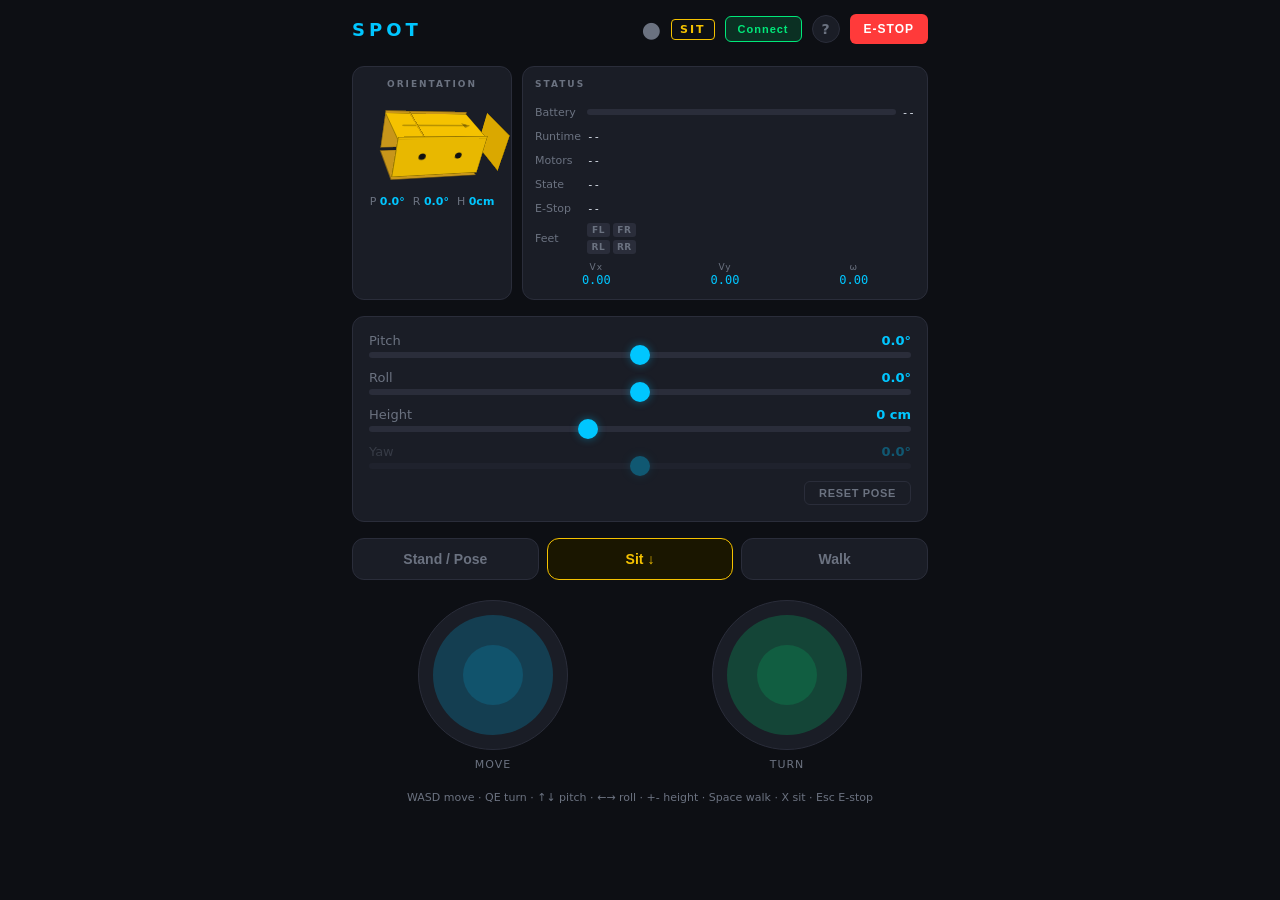
==== web/index.html @ ba6e52c5 "Fix posed walk: forward trajectory + crawl gait + roll fix + neutral pose button - _build_body_contr" ====
<!DOCTYPE html>
<html lang="en">
<head>
  <meta charset="UTF-8" />
  <meta name="viewport" content="width=device-width, initial-scale=1.0, user-scalable=no" />
  <title>Spot Controller</title>
  <link rel="stylesheet" href="styles.css" />
</head>
<body>
  <div id="app">

    <!-- Header bar -->
    <header>
      <div class="brand">SPOT</div>
      <div id="conn-indicator" class="indicator disconnected">●</div>
      <div id="mode-badge" class="badge stand">STAND</div>
      <button id="conn-btn" class="conn-btn disconnected">Connect</button>
      <a href="/setup" class="help-link" title="Setup guide">?</a>
      <button id="estop-btn" class="estop-btn">E-STOP</button>
    </header>

    <!-- 3D orientation + status panel side by side -->
    <div class="telemetry-row">

      <!-- 3D body orientation -->
      <div class="orient-card">
        <div class="card-title">ORIENTATION</div>
        <div class="orient-scene">
          <div class="orient-stage" id="orient-stage">
            <div class="robot-box">
              <div class="rb-face rb-top">
                <div class="rb-spine"></div>
                <div class="rb-nose"></div>
              </div>
              <div class="rb-face rb-bottom"></div>
              <div class="rb-face rb-front">
                <div class="rb-eye-l"></div>
                <div class="rb-eye-r"></div>
              </div>
              <div class="rb-face rb-back"></div>
              <div class="rb-face rb-left"></div>
              <div class="rb-face rb-right"></div>
            </div>
          </div>
        </div>
        <div class="orient-readings">
          <span>P <span id="o-pitch">0.0°</span></span>
          <span>R <span id="o-roll">0.0°</span></span>
          <span>H <span id="o-height">0cm</span></span>
        </div>
      </div>

      <!-- Robot status panel -->
      <div class="status-card">
        <div class="card-title">STATUS</div>

        <div class="stat-row">
          <span class="stat-label">Battery</span>
          <div class="batt-wrap">
            <div class="batt-bar"><div class="batt-fill" id="batt-fill"></div></div>
            <span class="stat-val" id="batt-pct">--</span>
          </div>
        </div>

        <div class="stat-row">
          <span class="stat-label">Runtime</span>
          <span class="stat-val" id="batt-runtime">--</span>
        </div>

        <div class="stat-row">
          <span class="stat-label">Motors</span>
          <span class="stat-val" id="motor-state">--</span>
        </div>

        <div class="stat-row">
          <span class="stat-label">State</span>
          <span class="stat-val" id="behavior-state">--</span>
        </div>

        <div class="stat-row">
          <span class="stat-label">E-Stop</span>
          <span class="stat-val" id="estop-state">--</span>
        </div>

        <!-- Foot contact (FL FR / RL RR) -->
        <div class="stat-row">
          <span class="stat-label">Feet</span>
          <div class="feet-grid">
            <div class="foot" id="foot-fl" title="Front Left">FL</div>
            <div class="foot" id="foot-fr" title="Front Right">FR</div>
            <div class="foot" id="foot-rl" title="Rear Left">RL</div>
            <div class="foot" id="foot-rr" title="Rear Right">RR</div>
          </div>
        </div>

        <!-- Velocity readout -->
        <div class="stat-row vel-row">
          <span class="vel-val"><span class="vel-label">Vx</span><span id="v-vx">0.00</span></span>
          <span class="vel-val"><span class="vel-label">Vy</span><span id="v-vy">0.00</span></span>
          <span class="vel-val"><span class="vel-label">ω</span><span id="v-vrot">0.00</span></span>
        </div>

        <!-- Fault display -->
        <div id="fault-box" class="fault-box hidden"></div>
      </div>
    </div>

    <!-- Body pose sliders — persist across walk/stand -->
    <section class="pose-panel">
      <label>
        <span>Pitch <span id="pitch-val">0.0°</span></span>
        <input type="range" id="pitch" min="-28" max="28" value="0" step="0.5" />
      </label>
      <label>
        <span>Roll <span id="roll-val">0.0°</span></span>
        <input type="range" id="roll" min="-17" max="17" value="0" step="0.5" />
      </label>
      <label>
        <span>Height <span id="height-val">0 cm</span></span>
        <input type="range" id="height" min="-10" max="15" value="0" step="0.5" />
      </label>
      <label id="yaw-label">
        <span>Yaw <span id="yaw-val">0.0°</span></span>
        <input type="range" id="yaw" min="-30" max="30" value="0" step="0.5" />
      </label>
      <div class="pose-neutral-row">
        <button id="neutral-btn" class="neutral-btn">Reset Pose</button>
      </div>
    </section>

    <!-- Mode toggle -->
    <div class="mode-row">
      <button id="stand-btn" class="mode-btn active">Stand / Pose</button>
      <button id="sit-btn" class="mode-btn sit-btn">Sit ↓</button>
      <button id="walk-btn" class="mode-btn">Walk</button>
    </div>

    <!-- Joystick area -->
    <div class="joystick-row">
      <div class="joystick-wrap">
        <div id="joy-left" class="joystick-zone"></div>
        <div class="joy-label">Move</div>
      </div>
      <div class="joystick-wrap">
        <div id="joy-right" class="joystick-zone"></div>
        <div class="joy-label">Turn</div>
      </div>
    </div>

    <!-- Keyboard cheatsheet (desktop) -->
    <div class="keys-hint">
      WASD move · QE turn · ↑↓ pitch · ←→ roll · +- height · Space walk · X sit · Esc E-stop
    </div>

  </div>

  <!-- nipple.js bundled locally — no internet required -->
  <script src="nipple.min.js"></script>
  <script src="controller.js"></script>
</body>
</html>
---- web/styles.css ----
/* ----------------------------------------------------------------
   Spot Controller — dark UI, touch-friendly, 360px min width
   ---------------------------------------------------------------- */

*, *::before, *::after { box-sizing: border-box; margin: 0; padding: 0; }

:root {
  --bg:       #0d0f14;
  --surface:  #1a1d26;
  --border:   #2a2d3a;
  --accent:   #00c6ff;
  --walk:     #00e87a;
  --stand:    #c8d0e0;
  --danger:   #ff3a3a;
  --text:     #e0e6f0;
  --muted:    #6b7280;
  --radius:   12px;
}

html, body { height: 100%; background: var(--bg); color: var(--text); font-family: system-ui, sans-serif; }

#app {
  display: flex;
  flex-direction: column;
  min-height: 100vh;
  max-width: 600px;
  margin: 0 auto;
  padding: 0 12px 24px;
  gap: 16px;
}

/* ---- Header ---- */
header {
  display: flex;
  align-items: center;
  gap: 10px;
  padding: 14px 0 6px;
}
.brand {
  font-size: 18px;
  font-weight: 700;
  letter-spacing: 4px;
  color: var(--accent);
  margin-right: auto;
}
.indicator { font-size: 22px; transition: color 0.3s; }
.indicator.connected    { color: var(--walk); }
.indicator.disconnected { color: var(--muted); }

.badge {
  font-size: 11px;
  font-weight: 700;
  letter-spacing: 2px;
  padding: 3px 8px;
  border-radius: 4px;
  border: 1px solid;
}
.badge.walk  { color: var(--walk);  border-color: var(--walk); }
.badge.stand { color: var(--stand); border-color: var(--border); }

/* Connect / Disconnect button */
.conn-btn {
  font-size: 11px;
  font-weight: 700;
  letter-spacing: 1px;
  padding: 6px 12px;
  border-radius: 6px;
  border: 1px solid;
  cursor: pointer;
  transition: opacity 0.15s, background 0.2s;
}
.conn-btn.disconnected {
  background: rgba(0, 232, 122, 0.15);
  border-color: var(--walk);
  color: var(--walk);
}
.conn-btn.connected {
  background: rgba(251, 191, 36, 0.12);
  border-color: #fbbf24;
  color: #fbbf24;
}
.conn-btn:active { opacity: 0.7; }
.conn-btn:disabled { opacity: 0.35; cursor: default; }

/* Badge SIT state */
.badge.sit { color: #f5c200; border-color: #f5c200; }

.help-link {
  display: flex; align-items: center; justify-content: center;
  width: 28px; height: 28px; border-radius: 50%;
  border: 1px solid var(--border); background: var(--surface);
  color: var(--muted); font-size: 14px; font-weight: 700;
  text-decoration: none; transition: border-color 0.15s, color 0.15s;
}
.help-link:hover { border-color: var(--accent); color: var(--accent); }

.estop-btn {
  background: var(--danger);
  color: #fff;
  font-size: 12px;
  font-weight: 800;
  letter-spacing: 1px;
  border: none;
  border-radius: 6px;
  padding: 8px 14px;
  cursor: pointer;
  transition: opacity 0.15s;
}
.estop-btn:active { opacity: 0.7; }

/* ---- Telemetry row: 3D orient + status ---- */
.telemetry-row {
  display: flex;
  gap: 10px;
  align-items: stretch;
}

.card-title {
  font-size: 9px;
  font-weight: 700;
  letter-spacing: 2px;
  color: var(--muted);
  margin-bottom: 8px;
}

/* ---- 3D orientation card ---- */
.orient-card {
  background: var(--surface);
  border: 1px solid var(--border);
  border-radius: var(--radius);
  padding: 12px;
  display: flex;
  flex-direction: column;
  align-items: center;
  flex-shrink: 0;
  width: 160px;
}

.orient-scene {
  width: 134px;
  height: 90px;
  perspective: 340px;
  perspective-origin: 50% 35%;
  display: flex;
  align-items: center;
  justify-content: center;
  overflow: visible;
}

.orient-stage {
  transform-style: preserve-3d;
  /* default viewing angle so we see top + front */
  transform: rotateX(-28deg) rotateY(22deg);
  transition: transform 0.08s linear;
}

.robot-box {
  width: 90px;
  height: 44px;
  position: relative;
  transform-style: preserve-3d;
}

.rb-face {
  position: absolute;
  background: #f5c200;
  border: 1px solid rgba(0,0,0,0.35);
}

/* 90 × 44 × 50 box  (length × height × width) */
.rb-top    { width:90px; height:50px; top:0;    left:0;   transform: rotateX(90deg)  translateZ(22px); background: #f5c200; }
.rb-bottom { width:90px; height:50px; top:0;    left:0;   transform: rotateX(-90deg) translateZ(22px); background: #c8961a; }
.rb-front  { width:90px; height:44px; top:0;    left:0;   transform: translateZ(25px); background: #e8b800; position: relative; }
.rb-back   { width:90px; height:44px; top:0;    left:0;   transform: rotateY(180deg) translateZ(25px); background: #c8961a; }
.rb-left   { width:50px; height:44px; top:0;    left:0;   transform: rotateY(-90deg) translateZ(0);   background: #daa800; }
.rb-right  { width:50px; height:44px; top:0;    left:90px; transform: rotateY(90deg) translateZ(0);   background: #daa800; }

/* Spine stripe on top */
.rb-spine {
  position: absolute;
  top: 50%; left: 10px; right: 10px; height: 3px;
  background: #000; opacity: 0.25;
  transform: translateY(-50%);
  border-radius: 2px;
}

/* Nose triangle on top (front end) */
.rb-nose {
  position: absolute;
  top: 50%; right: 6px;
  width: 0; height: 0;
  border-top: 5px solid transparent;
  border-bottom: 5px solid transparent;
  border-left: 8px solid rgba(0,0,0,0.3);
  transform: translateY(-50%);
}

/* Eyes on front face */
.rb-eye-l, .rb-eye-r {
  position: absolute;
  width: 7px; height: 7px;
  background: #111;
  border-radius: 50%;
  top: 50%;
  transform: translateY(-50%);
}
.rb-eye-l { left: 22px; }
.rb-eye-r { right: 22px; }

/* Pitch/roll/height readout below the box */
.orient-readings {
  display: flex;
  gap: 8px;
  margin-top: 8px;
  font-size: 11px;
  color: var(--muted);
}
.orient-readings span span { color: var(--accent); font-weight: 600; }

/* ---- Status card ---- */
.status-card {
  background: var(--surface);
  border: 1px solid var(--border);
  border-radius: var(--radius);
  padding: 12px;
  flex: 1;
  display: flex;
  flex-direction: column;
  gap: 6px;
  overflow: hidden;
}

.stat-row {
  display: flex;
  align-items: center;
  gap: 6px;
  font-size: 12px;
  min-height: 18px;
}
.stat-label {
  color: var(--muted);
  width: 46px;
  flex-shrink: 0;
  font-size: 11px;
}
.stat-val {
  color: var(--text);
  font-family: "SF Mono", Menlo, monospace;
  font-size: 11px;
}
.stat-val.ok     { color: var(--walk); }
.stat-val.warn   { color: #fbbf24; }
.stat-val.danger { color: var(--danger); }

/* Battery bar */
.batt-wrap {
  display: flex; align-items: center; gap: 6px; flex: 1;
}
.batt-bar {
  flex: 1; height: 6px; background: var(--border);
  border-radius: 3px; overflow: hidden;
}
.batt-fill {
  height: 100%; width: 0%;
  background: var(--walk);
  border-radius: 3px;
  transition: width 0.4s, background 0.4s;
}
.batt-fill.warn   { background: #fbbf24; }
.batt-fill.danger { background: var(--danger); }

/* Foot contact grid */
.feet-grid {
  display: grid;
  grid-template-columns: 1fr 1fr;
  gap: 3px;
}
.foot {
  font-size: 9px;
  font-weight: 700;
  letter-spacing: 0.5px;
  padding: 2px 4px;
  border-radius: 3px;
  background: var(--border);
  color: var(--muted);
  text-align: center;
  transition: background 0.2s, color 0.2s;
}
.foot.contact {
  background: rgba(0, 232, 122, 0.2);
  color: var(--walk);
}

/* Velocity row */
.vel-row {
  margin-top: 2px;
  justify-content: space-between;
}
.vel-val {
  display: flex; flex-direction: column; align-items: center; gap: 1px;
  flex: 1;
}
.vel-label {
  font-size: 9px; color: var(--muted); letter-spacing: 1px;
}
.vel-val span:last-child {
  font-family: "SF Mono", Menlo, monospace;
  font-size: 12px;
  color: var(--accent);
}

/* Fault box */
.fault-box {
  background: rgba(255,58,58,0.12);
  border: 1px solid var(--danger);
  border-radius: 6px;
  padding: 6px 8px;
  font-size: 11px;
  color: #ff8080;
  line-height: 1.5;
  margin-top: 2px;
}
.fault-box.hidden { display: none; }

/* ---- Sit button ---- */
.sit-btn {
  color: #f5c200 !important;
}
.sit-btn:hover {
  background: #1a1600 !important;
  border-color: #f5c200 !important;
  color: #f5c200 !important;
}
.sit-btn.active {
  background: #1a1600 !important;
  border-color: #f5c200 !important;
  color: #f5c200 !important;
}

/* ---- Pose sliders ---- */
.pose-panel {
  background: var(--surface);
  border: 1px solid var(--border);
  border-radius: var(--radius);
  padding: 16px;
  display: flex;
  flex-direction: column;
  gap: 12px;
}

.pose-panel label {
  display: flex;
  flex-direction: column;
  gap: 4px;
  font-size: 13px;
  color: var(--muted);
}

.pose-panel label span { display: flex; justify-content: space-between; }
.pose-panel label span span { color: var(--accent); font-weight: 600; }

input[type=range] {
  -webkit-appearance: none;
  width: 100%;
  height: 6px;
  border-radius: 3px;
  background: var(--border);
  outline: none;
  cursor: pointer;
}
input[type=range]::-webkit-slider-thumb {
  -webkit-appearance: none;
  width: 20px;
  height: 20px;
  border-radius: 50%;
  background: var(--accent);
  cursor: grab;
  box-shadow: 0 0 8px rgba(0, 198, 255, 0.4);
}
input[type=range]:active::-webkit-slider-thumb { cursor: grabbing; }

#yaw-label { opacity: 0.35; pointer-events: none; transition: opacity 0.2s; }
#yaw-label.active { opacity: 1; pointer-events: auto; }

/* ---- Mode toggle ---- */
.mode-row {
  display: flex;
  gap: 8px;
}
.mode-btn {
  flex: 1;
  padding: 12px;
  border-radius: var(--radius);
  border: 1px solid var(--border);
  background: var(--surface);
  color: var(--muted);
  font-size: 14px;
  font-weight: 600;
  cursor: pointer;
  transition: background 0.15s, color 0.15s, border-color 0.15s;
}
.mode-btn.active {
  background: #0e2231;
  border-color: var(--accent);
  color: var(--accent);
}
#walk-btn.active {
  background: #0d2219;
  border-color: var(--walk);
  color: var(--walk);
}

/* ---- Joysticks ---- */
.joystick-row {
  display: flex;
  justify-content: space-around;
  gap: 12px;
  margin-top: 4px;
}
.joystick-wrap {
  display: flex;
  flex-direction: column;
  align-items: center;
  gap: 8px;
}
.joystick-zone {
  width: 150px;
  height: 150px;
  border-radius: 50%;
  background: var(--surface);
  border: 1px solid var(--border);
  position: relative;
  touch-action: none;
}
.joy-label {
  font-size: 11px;
  color: var(--muted);
  letter-spacing: 1px;
  text-transform: uppercase;
}

/* ---- Keyboard hint ---- */
.keys-hint {
  text-align: center;
  font-size: 11px;
  color: var(--muted);
  padding-top: 4px;
}

@media (max-width: 400px) {
  .joystick-zone { width: 130px; height: 130px; }
  .keys-hint { display: none; }
}

/* ---- Neutral pose button ---- */
.pose-neutral-row {
  display: flex;
  justify-content: flex-end;
}
.neutral-btn {
  background: transparent;
  border: 1px solid var(--border);
  color: var(--muted);
  border-radius: 6px;
  padding: 5px 14px;
  font-size: 11px;
  font-weight: 600;
  letter-spacing: 0.06em;
  text-transform: uppercase;
  cursor: pointer;
  transition: border-color 0.15s, color 0.15s;
}
.neutral-btn:hover { border-color: var(--accent); color: var(--accent); }
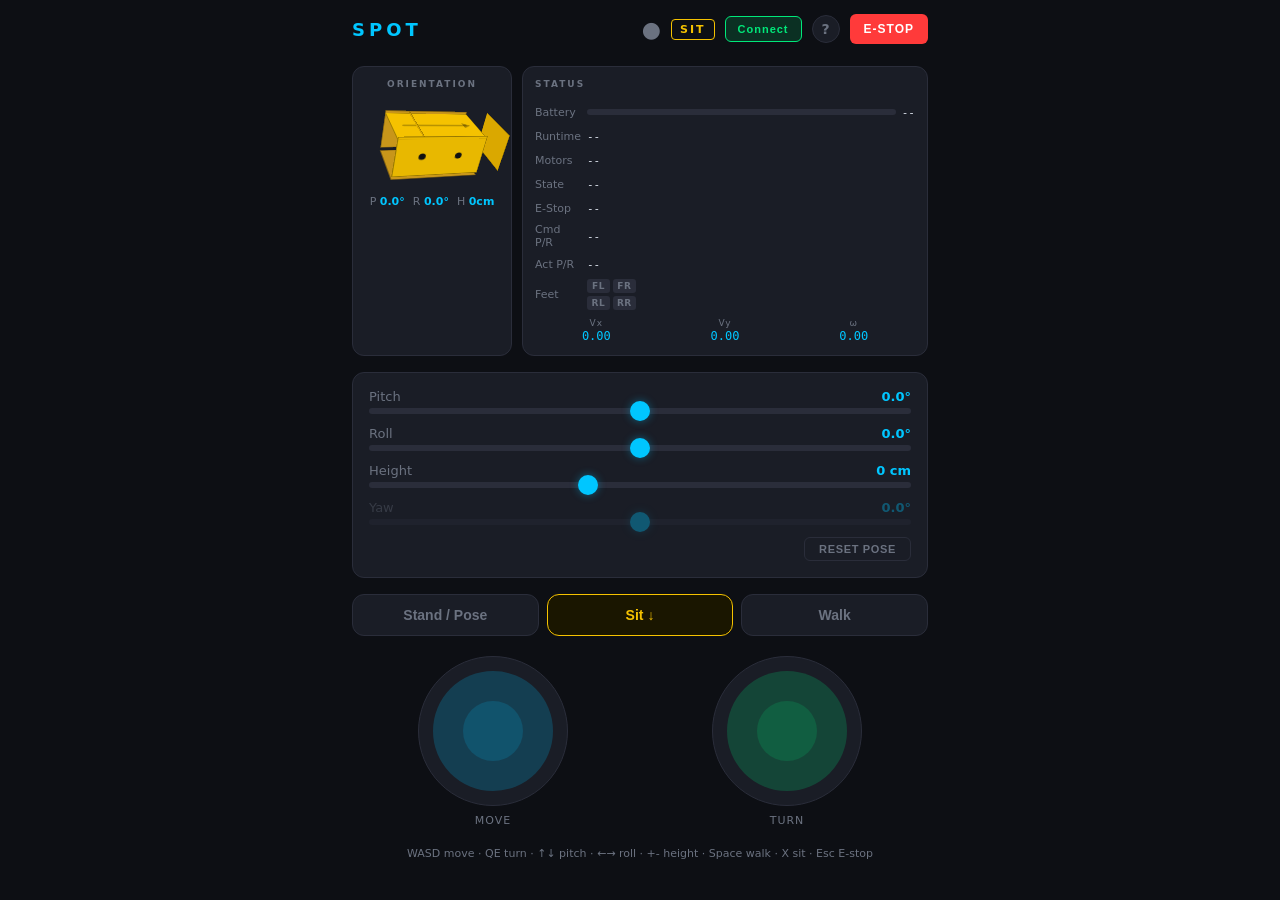
==== commit b8e033d2: "Add pose diagnostic loop: commanded vs actual pitch/roll at 2 Hz - Import frame_helpers; cache _last" ====
--- a/web/index.html
+++ b/web/index.html
@@ -82,6 +82,15 @@
           <span class="stat-val" id="estop-state">--</span>
         </div>
 
+        <div class="stat-row">
+          <span class="stat-label">Cmd P/R</span>
+          <span class="stat-val" id="cmd-pr">--</span>
+        </div>
+        <div class="stat-row">
+          <span class="stat-label">Act P/R</span>
+          <span class="stat-val" id="actual-pr">--</span>
+        </div>
+
         <!-- Foot contact (FL FR / RL RR) -->
         <div class="stat-row">
           <span class="stat-label">Feet</span>
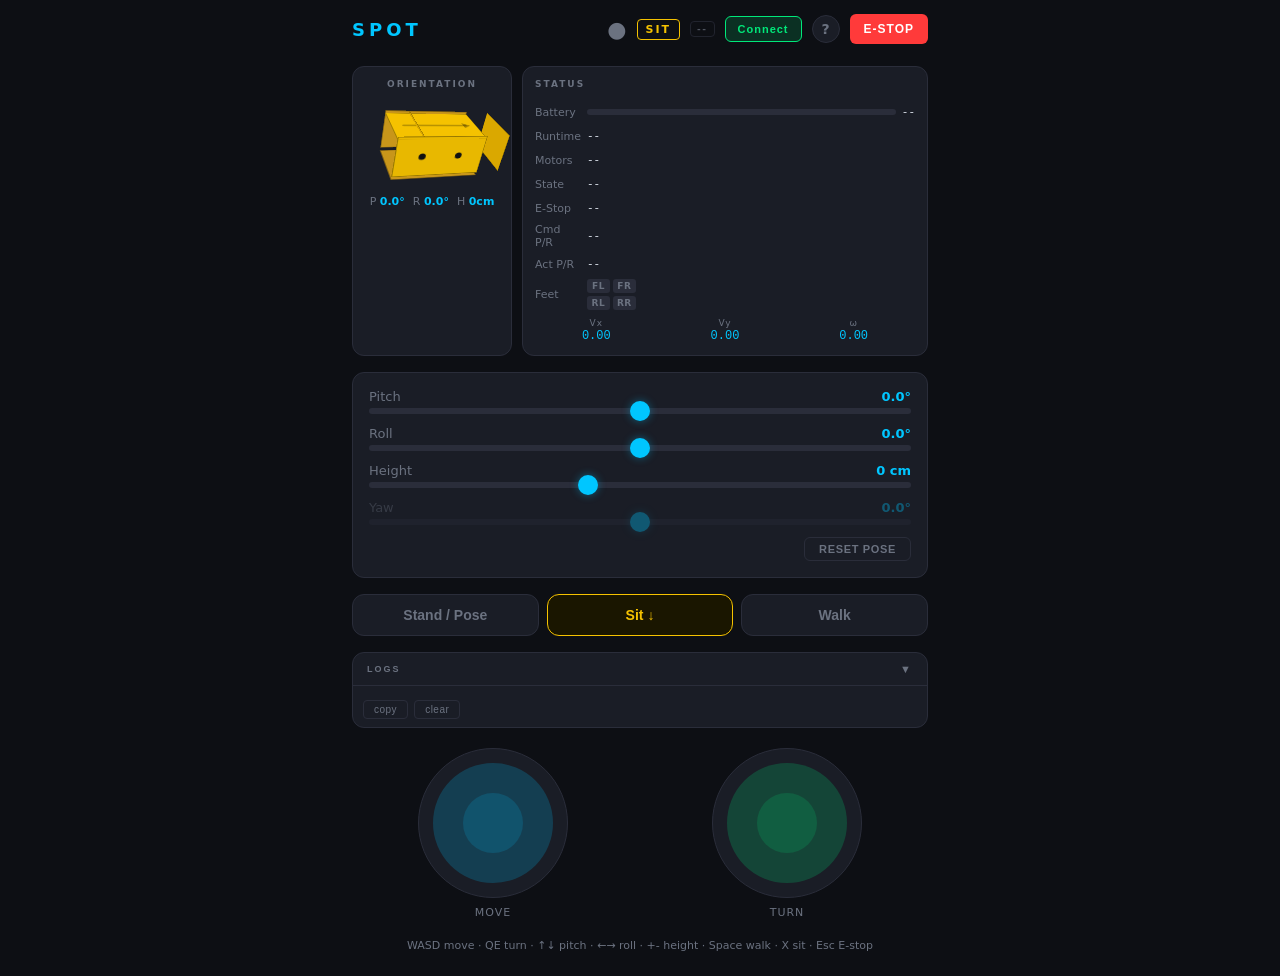
==== commit e27110b2: "Show walk backend in UI + document Custom Gait run/setup Frontend: header chip reflects the active w" ====
--- a/web/index.html
+++ b/web/index.html
@@ -14,6 +14,7 @@
       <div class="brand">SPOT</div>
       <div id="conn-indicator" class="indicator disconnected">●</div>
       <div id="mode-badge" class="badge stand">STAND</div>
+      <div id="backend-chip" class="backend-chip" title="Active walk backend">--</div>
       <button id="conn-btn" class="conn-btn disconnected">Connect</button>
       <a href="/setup" class="help-link" title="Setup guide">?</a>
       <button id="estop-btn" class="estop-btn">E-STOP</button>
@@ -144,6 +145,21 @@
       <button id="walk-btn" class="mode-btn">Walk</button>
     </div>
 
+    <!-- Server log panel -->
+    <section class="log-panel" id="log-panel">
+      <button class="log-toggle" id="log-toggle" aria-expanded="true">
+        <span class="card-title" style="margin:0">LOGS</span>
+        <span id="log-toggle-arrow">▼</span>
+      </button>
+      <div class="log-body" id="log-body">
+        <div class="log-lines" id="log-lines"></div>
+        <div class="log-actions">
+          <button class="log-copy" id="log-copy">copy</button>
+          <button class="log-clear" id="log-clear">clear</button>
+        </div>
+      </div>
+    </section>
+
     <!-- Joystick area -->
     <div class="joystick-row">
       <div class="joystick-wrap">
--- a/web/styles.css
+++ b/web/styles.css
@@ -85,6 +85,21 @@
 /* Badge SIT state */
 .badge.sit { color: #f5c200; border-color: #f5c200; }
 
+/* Walk backend chip: small, muted; brightens when a custom gait is live */
+.backend-chip {
+  font-size: 9px;
+  font-weight: 700;
+  letter-spacing: 1.5px;
+  padding: 2px 6px;
+  border-radius: 4px;
+  border: 1px solid var(--border);
+  color: var(--muted, #7a8290);
+  opacity: 0.7;
+}
+.backend-chip.custom   { color: var(--walk); border-color: var(--walk); }
+.backend-chip.mobility { color: #f5c200;    border-color: #f5c200; }
+.backend-chip.live     { opacity: 1; box-shadow: 0 0 6px var(--walk); }
+
 .help-link {
   display: flex; align-items: center; justify-content: center;
   width: 28px; height: 28px; border-radius: 50%;
@@ -452,6 +467,64 @@
   .keys-hint { display: none; }
 }
 
+/* ---- Log panel ---- */
+.log-panel {
+  background: var(--surface);
+  border: 1px solid var(--border);
+  border-radius: var(--radius);
+  overflow: hidden;
+}
+.log-toggle {
+  width: 100%;
+  display: flex;
+  align-items: center;
+  justify-content: space-between;
+  padding: 10px 14px;
+  background: transparent;
+  border: none;
+  cursor: pointer;
+  color: var(--muted);
+  font-size: 11px;
+  letter-spacing: 2px;
+  font-weight: 700;
+}
+.log-toggle:hover { color: var(--text); }
+.log-body {
+  border-top: 1px solid var(--border);
+  padding: 8px 10px;
+}
+.log-body.hidden { display: none; }
+.log-lines {
+  max-height: 180px;
+  overflow-y: auto;
+  font-family: "SF Mono", Menlo, monospace;
+  font-size: 10px;
+  line-height: 1.6;
+  color: var(--muted);
+  white-space: pre-wrap;
+  word-break: break-all;
+}
+.log-line-warn  { color: #fbbf24; }
+.log-line-error { color: var(--danger); }
+.log-actions {
+  display: flex;
+  gap: 6px;
+  margin-top: 6px;
+}
+.log-copy, .log-clear {
+  background: transparent;
+  border: 1px solid var(--border);
+  color: var(--muted);
+  font-size: 10px;
+  padding: 3px 10px;
+  border-radius: 4px;
+  cursor: pointer;
+  letter-spacing: 0.05em;
+}
+.log-copy:hover  { border-color: var(--accent); color: var(--accent); }
+.log-clear:hover { border-color: var(--danger);  color: var(--danger); }
+.log-copy.copied { border-color: var(--walk); color: var(--walk); }
+
 /* ---- Neutral pose button ---- */
 .pose-neutral-row {
   display: flex;
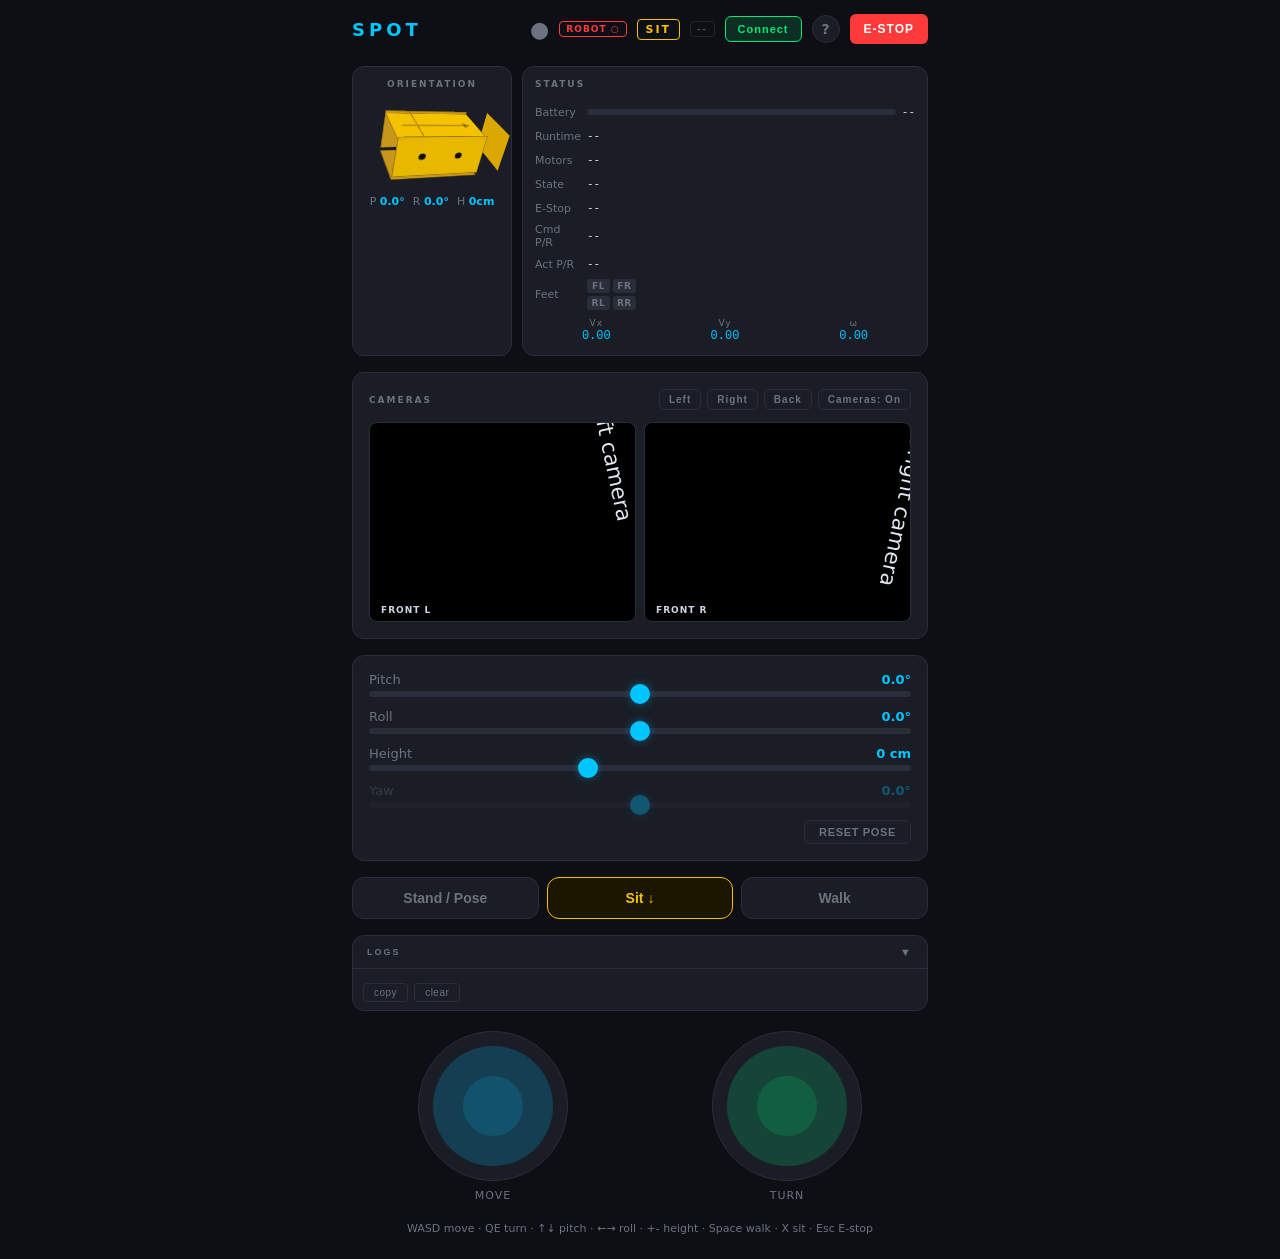
==== commit c4e37c5e: "Add base-unit camera feeds + keep the UI reachable when the robot is offline Cameras (image service," ====
--- a/web/index.html
+++ b/web/index.html
@@ -12,7 +12,8 @@
     <!-- Header bar -->
     <header>
       <div class="brand">SPOT</div>
-      <div id="conn-indicator" class="indicator disconnected">●</div>
+      <div id="conn-indicator" class="indicator disconnected" title="Browser link to server">●</div>
+      <div id="robot-status" class="robot-status offline" title="Server link to robot">ROBOT ○</div>
       <div id="mode-badge" class="badge stand">STAND</div>
       <div id="backend-chip" class="backend-chip" title="Active walk backend">--</div>
       <button id="conn-btn" class="conn-btn disconnected">Connect</button>
@@ -115,6 +116,45 @@
       </div>
     </div>
 
+    <!-- Camera feeds — base-unit fisheye. Forward driver view (front L + R) is
+         always on; side/rear are toggleable. Rotation via CSS to keep the server
+         zero-decode (angles negated from the get_image --auto-rotate map). -->
+    <section class="camera-panel" id="camera-panel">
+      <div class="camera-head">
+        <span class="card-title" style="margin:0">CAMERAS</span>
+        <div class="camera-toggles">
+          <button class="cam-toggle" data-src="left_fisheye_image">Left</button>
+          <button class="cam-toggle" data-src="right_fisheye_image">Right</button>
+          <button class="cam-toggle" data-src="back_fisheye_image">Back</button>
+          <button class="cam-master" id="cam-master">Cameras: On</button>
+        </div>
+      </div>
+      <div class="camera-grid" id="camera-grid">
+        <!-- Forward driver view: front-left then front-right, always on -->
+        <div class="cam-tile" data-src="frontleft_fisheye_image">
+          <img class="cam-img rot-frontleft" alt="front left camera" />
+          <span class="cam-label">FRONT L</span>
+        </div>
+        <div class="cam-tile" data-src="frontright_fisheye_image">
+          <img class="cam-img rot-frontright" alt="front right camera" />
+          <span class="cam-label">FRONT R</span>
+        </div>
+        <!-- Optional tiles, hidden until toggled -->
+        <div class="cam-tile opt hidden" data-src="left_fisheye_image">
+          <img class="cam-img" alt="left camera" />
+          <span class="cam-label">LEFT</span>
+        </div>
+        <div class="cam-tile opt hidden" data-src="right_fisheye_image">
+          <img class="cam-img rot-right" alt="right camera" />
+          <span class="cam-label">RIGHT</span>
+        </div>
+        <div class="cam-tile opt hidden" data-src="back_fisheye_image">
+          <img class="cam-img" alt="back camera" />
+          <span class="cam-label">BACK</span>
+        </div>
+      </div>
+    </section>
+
     <!-- Body pose sliders — persist across walk/stand -->
     <section class="pose-panel">
       <label>
--- a/web/styles.css
+++ b/web/styles.css
@@ -100,6 +100,19 @@
 .backend-chip.mobility { color: #f5c200;    border-color: #f5c200; }
 .backend-chip.live     { opacity: 1; box-shadow: 0 0 6px var(--walk); }
 
+/* Robot link chip (server to robot), distinct from the browser to server dot */
+.robot-status {
+  font-size: 9px;
+  font-weight: 700;
+  letter-spacing: 1px;
+  padding: 2px 6px;
+  border-radius: 4px;
+  border: 1px solid;
+  white-space: nowrap;
+}
+.robot-status.online  { color: var(--walk);   border-color: var(--walk); }
+.robot-status.offline { color: var(--danger); border-color: var(--danger); }
+
 .help-link {
   display: flex; align-items: center; justify-content: center;
   width: 28px; height: 28px; border-radius: 50%;
@@ -544,3 +557,79 @@
   transition: border-color 0.15s, color 0.15s;
 }
 .neutral-btn:hover { border-color: var(--accent); color: var(--accent); }
+
+/* ---- Camera feeds ---- */
+.camera-panel {
+  background: var(--surface);
+  border: 1px solid var(--border);
+  border-radius: var(--radius);
+  padding: 16px;
+  display: flex;
+  flex-direction: column;
+  gap: 12px;
+}
+.camera-head {
+  display: flex;
+  align-items: center;
+  justify-content: space-between;
+  gap: 8px;
+}
+.camera-toggles { display: flex; gap: 6px; flex-wrap: wrap; }
+.cam-toggle, .cam-master {
+  font-size: 10px;
+  font-weight: 700;
+  letter-spacing: 1px;
+  padding: 4px 9px;
+  border-radius: 6px;
+  border: 1px solid var(--border);
+  background: transparent;
+  color: var(--muted);
+  cursor: pointer;
+  transition: border-color 0.15s, color 0.15s;
+}
+.cam-toggle:hover, .cam-master:hover { border-color: var(--accent); color: var(--accent); }
+.cam-toggle.active { border-color: var(--accent); color: var(--accent); }
+.cam-master.off { border-color: var(--danger); color: var(--danger); }
+
+.camera-grid {
+  display: flex;
+  flex-wrap: wrap;
+  gap: 8px;
+}
+.cam-tile {
+  position: relative;
+  flex: 1 1 calc(50% - 4px);   /* two forward tiles side by side */
+  min-width: 140px;
+  aspect-ratio: 4 / 3;
+  background: #000;
+  border: 1px solid var(--border);
+  border-radius: 8px;
+  overflow: hidden;
+}
+.cam-tile.hidden { display: none; }
+.cam-img {
+  width: 100%;
+  height: 100%;
+  object-fit: cover;
+  display: block;
+}
+/* Rotation to upright, negated from the get_image --auto-rotate map (scipy
+   positive = CCW, CSS positive = CW). Front cams are ~90 deg rotated, so scale
+   up to cover the tile corners. Tune on hardware if framing needs it. */
+.rot-frontleft  { transform: rotate(78deg)  scale(1.34); }
+.rot-frontright { transform: rotate(102deg) scale(1.34); }
+.rot-right      { transform: rotate(180deg); }
+
+.cam-label {
+  position: absolute;
+  left: 6px;
+  bottom: 5px;
+  font-size: 9px;
+  font-weight: 700;
+  letter-spacing: 1px;
+  color: #cfd6e4;
+  background: rgba(0, 0, 0, 0.55);
+  padding: 1px 5px;
+  border-radius: 3px;
+  pointer-events: none;
+}
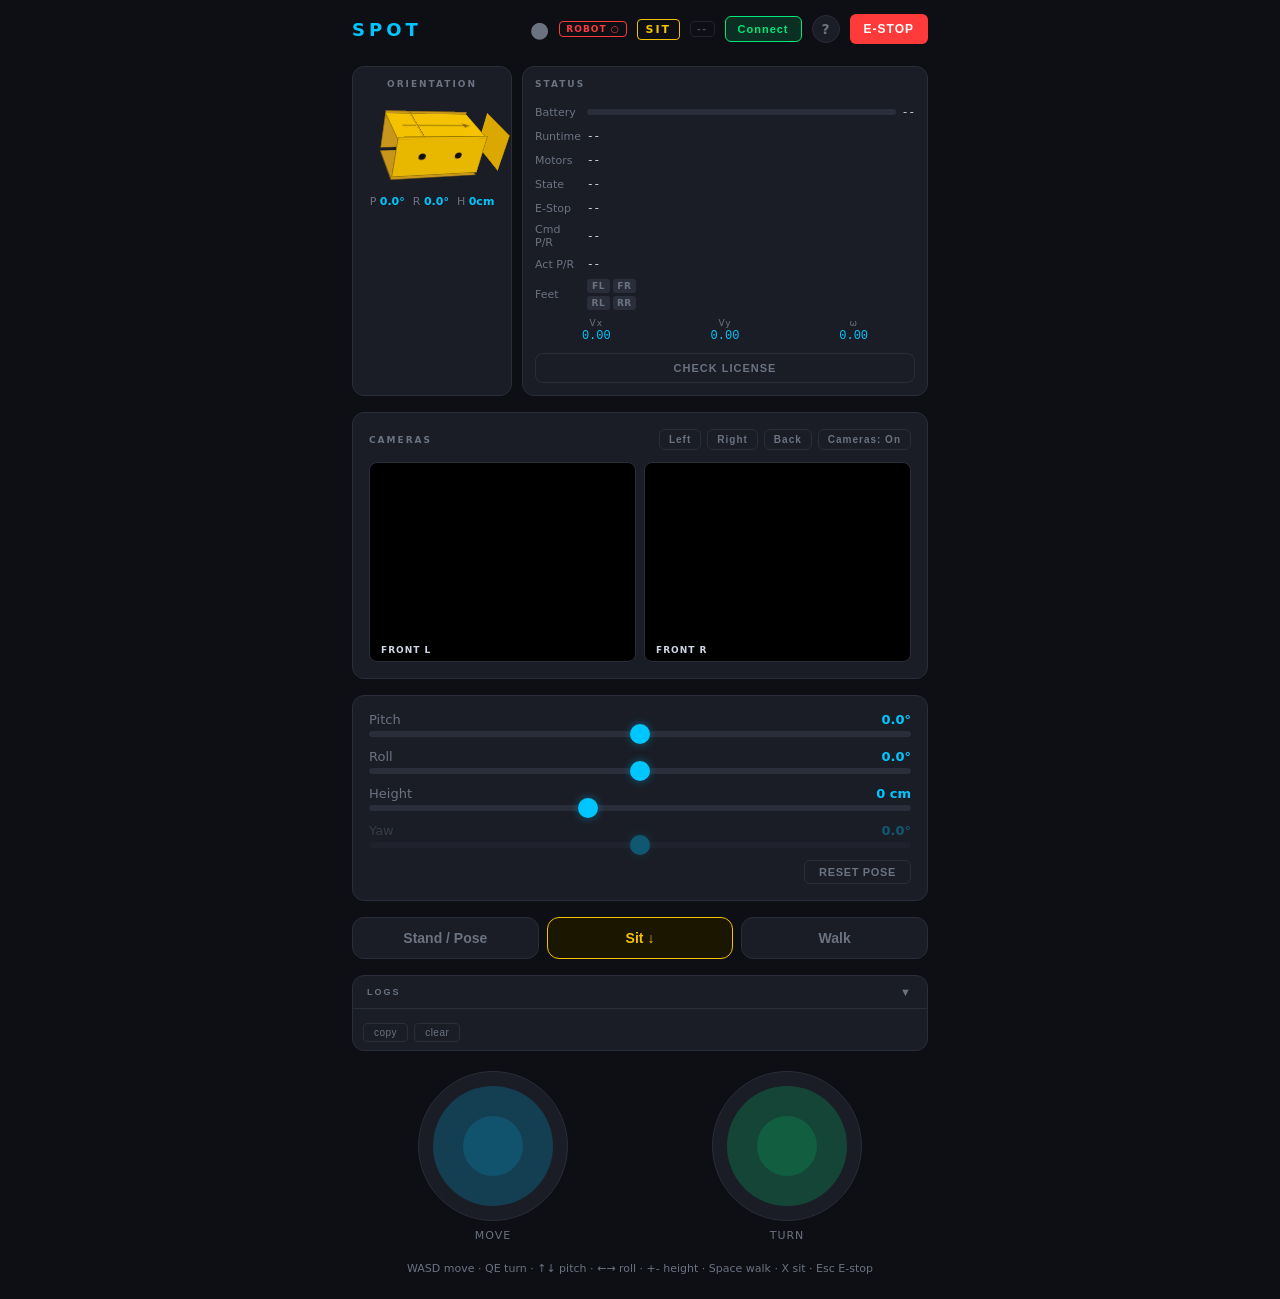
==== commit 5a3c6416: "Show robot license in the web dashboard via a button (replace CLI) Replaces the CLI license-dump uti" ====
--- a/web/index.html
+++ b/web/index.html
@@ -113,6 +113,8 @@
 
         <!-- Fault display -->
         <div id="fault-box" class="fault-box hidden"></div>
+
+        <button id="license-btn" class="license-btn">Check License</button>
       </div>
     </div>
 
@@ -217,6 +219,17 @@
       WASD move · QE turn · ↑↓ pitch · ←→ roll · +- height · Space walk · X sit · Esc E-stop
     </div>
 
+    <!-- Robot license modal (read-only passive query) -->
+    <div id="license-modal" class="modal hidden">
+      <div class="modal-card">
+        <div class="modal-head">
+          <span class="card-title" style="margin:0">ROBOT LICENSE</span>
+          <button id="license-close" class="modal-close" aria-label="Close">×</button>
+        </div>
+        <div id="license-body" class="license-body"></div>
+      </div>
+    </div>
+
   </div>
 
   <!-- nipple.js bundled locally — no internet required -->
--- a/web/styles.css
+++ b/web/styles.css
@@ -633,3 +633,91 @@
   border-radius: 3px;
   pointer-events: none;
 }
+
+/* ---- License button + modal ---- */
+.license-btn {
+  margin-top: 4px;
+  width: 100%;
+  padding: 8px;
+  font-size: 11px;
+  font-weight: 700;
+  letter-spacing: 1px;
+  text-transform: uppercase;
+  background: transparent;
+  color: var(--muted);
+  border: 1px solid var(--border);
+  border-radius: 8px;
+  cursor: pointer;
+  transition: border-color 0.15s, color 0.15s;
+}
+.license-btn:hover { border-color: var(--accent); color: var(--accent); }
+
+.modal {
+  position: fixed;
+  inset: 0;
+  background: rgba(0, 0, 0, 0.66);
+  display: flex;
+  align-items: center;
+  justify-content: center;
+  padding: 16px;
+  z-index: 100;
+}
+.modal.hidden { display: none; }
+.modal-card {
+  background: var(--surface);
+  border: 1px solid var(--border);
+  border-radius: var(--radius);
+  width: 100%;
+  max-width: 440px;
+  max-height: 80vh;
+  display: flex;
+  flex-direction: column;
+  padding: 16px;
+}
+.modal-head {
+  display: flex;
+  align-items: center;
+  justify-content: space-between;
+  margin-bottom: 10px;
+}
+.modal-close {
+  background: transparent;
+  border: none;
+  color: var(--muted);
+  font-size: 22px;
+  line-height: 1;
+  cursor: pointer;
+}
+.modal-close:hover { color: var(--danger); }
+
+.license-body { overflow-y: auto; }
+.lic-loading, .lic-error { font-size: 13px; color: var(--muted); padding: 8px 0; }
+.lic-error { color: var(--danger); }
+.lic-meta { display: flex; flex-direction: column; gap: 4px; margin-bottom: 12px; }
+.lic-meta > div {
+  display: flex;
+  justify-content: space-between;
+  gap: 12px;
+  font-size: 12px;
+  color: #cfd6e4;
+}
+.lic-meta span { color: var(--muted); }
+.lic-feats-title {
+  font-size: 9px;
+  font-weight: 700;
+  letter-spacing: 2px;
+  color: var(--muted);
+  margin-bottom: 6px;
+}
+.lic-feats { display: flex; flex-direction: column; gap: 3px; }
+.lic-feat {
+  font-family: ui-monospace, SFMono-Regular, Menlo, monospace;
+  font-size: 12px;
+  color: #cfd6e4;
+  background: var(--bg);
+  border: 1px solid var(--border);
+  border-radius: 5px;
+  padding: 4px 8px;
+  word-break: break-all;
+}
+.lic-feat.hi { color: var(--walk); border-color: var(--walk); }
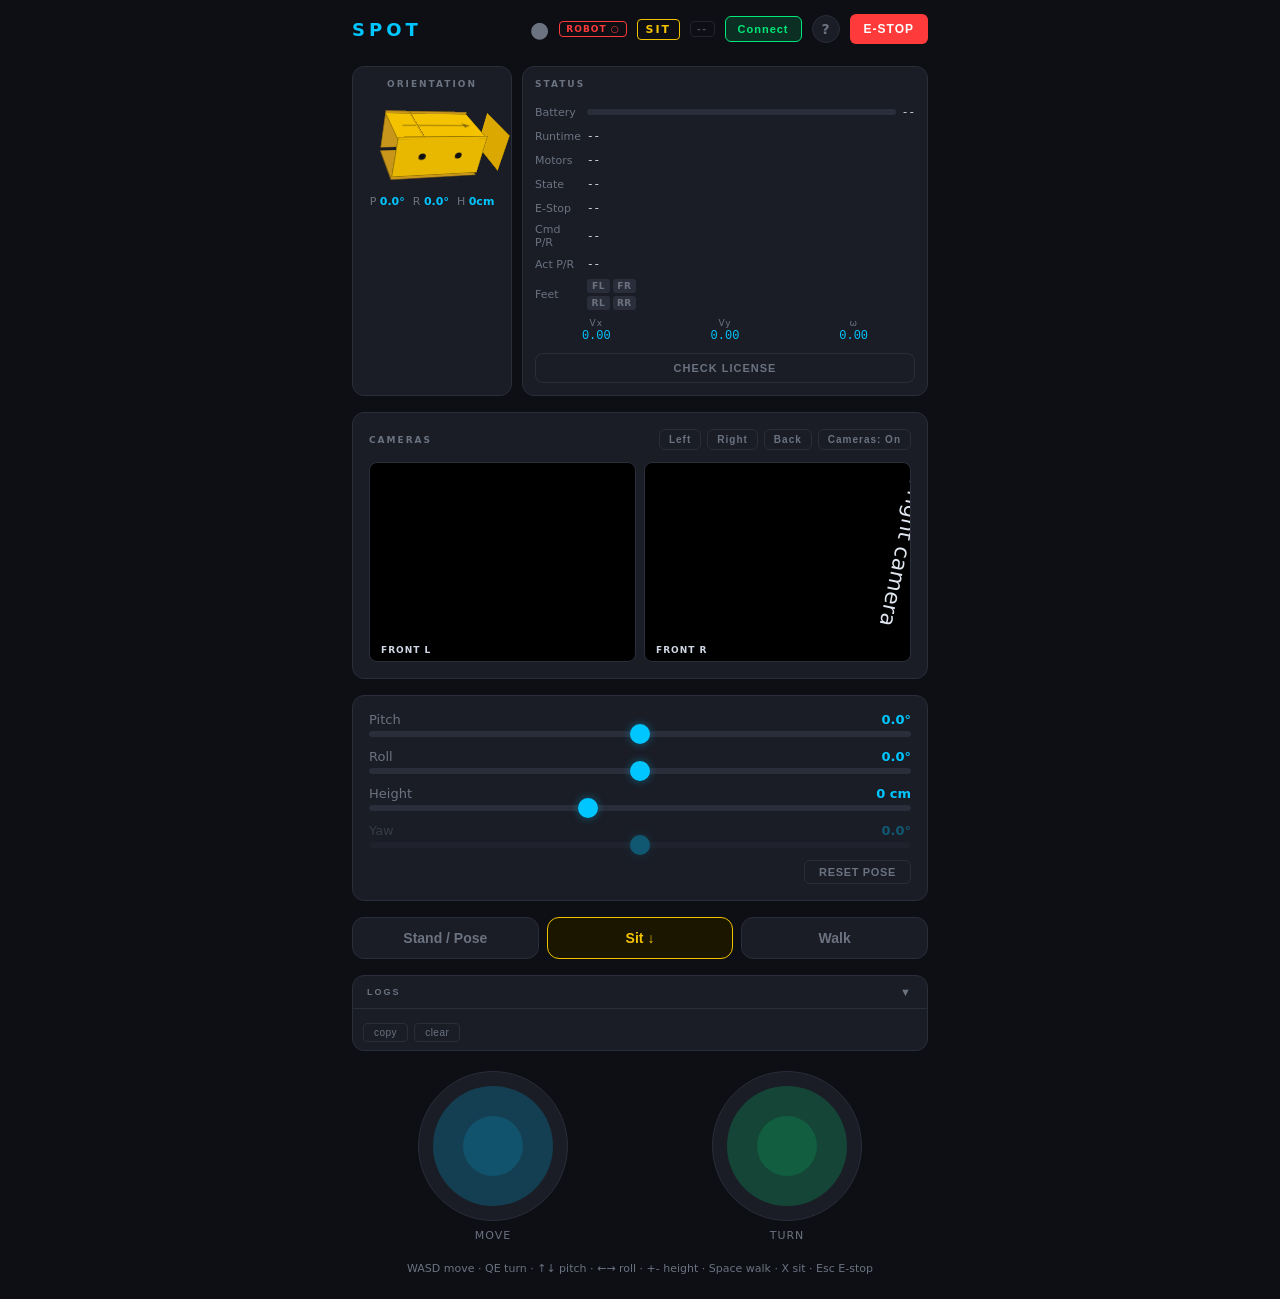
==== commit 0b5c0c19: "Surface server logs + robot error in the UI (no terminal needed) The dashboard already streams serve" ====
--- a/web/index.html
+++ b/web/index.html
@@ -20,6 +20,9 @@
       <a href="/setup" class="help-link" title="Setup guide">?</a>
       <button id="estop-btn" class="estop-btn">E-STOP</button>
     </header>
+
+    <!-- Prominent robot error banner (e.g. power-on fault). Hidden when control is ready. -->
+    <div id="robot-banner" class="robot-banner hidden"></div>
 
     <!-- 3D orientation + status panel side by side -->
     <div class="telemetry-row">
--- a/web/styles.css
+++ b/web/styles.css
@@ -110,8 +110,24 @@
   border: 1px solid;
   white-space: nowrap;
 }
-.robot-status.online  { color: var(--walk);   border-color: var(--walk); }
-.robot-status.offline { color: var(--danger); border-color: var(--danger); }
+.robot-status.online   { color: var(--walk);   border-color: var(--walk); }
+.robot-status.degraded { color: #f5c200;       border-color: #f5c200; }
+.robot-status.offline  { color: var(--danger); border-color: var(--danger); }
+
+/* Prominent robot error banner */
+.robot-banner {
+  margin: 8px 0 0;
+  padding: 8px 12px;
+  border: 1px solid #f5c200;
+  background: rgba(245, 194, 0, 0.12);
+  color: #f5c200;
+  border-radius: 8px;
+  font-size: 12px;
+  font-weight: 600;
+  line-height: 1.4;
+  word-break: break-word;
+}
+.robot-banner.hidden { display: none; }
 
 .help-link {
   display: flex; align-items: center; justify-content: center;
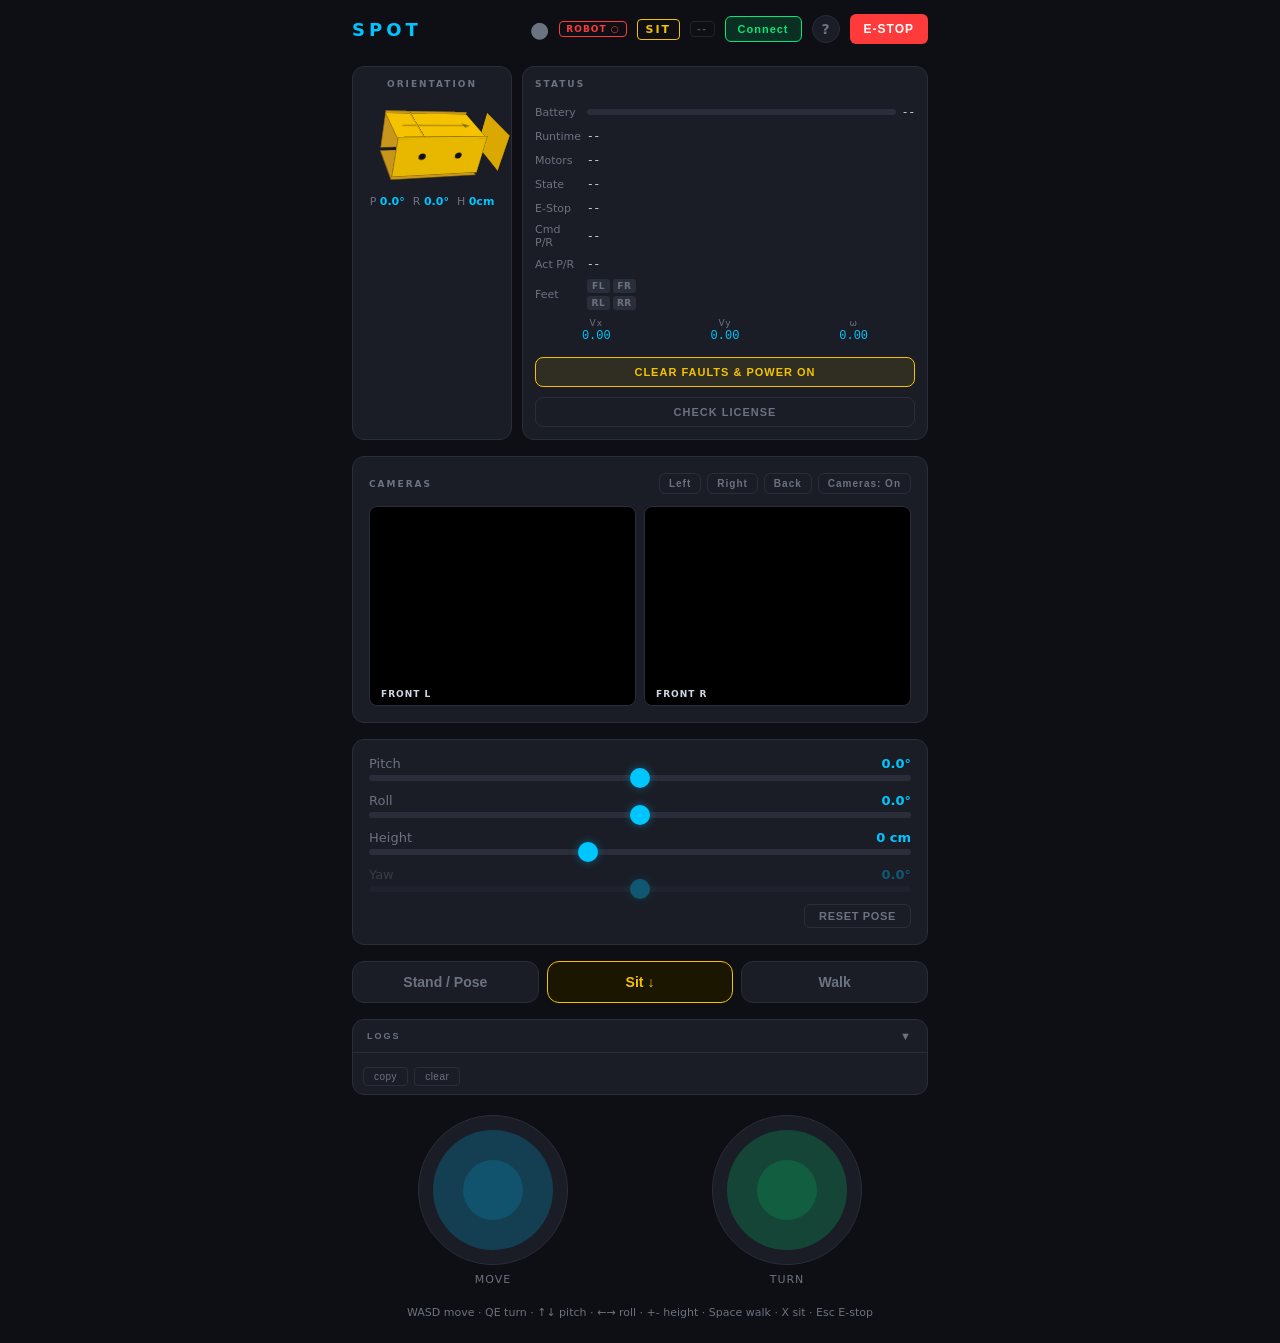
==== commit fdccba0e: "Add "Clear Faults & Power On" recovery button to the dashboard Lets the operator retry control on de" ====
--- a/web/index.html
+++ b/web/index.html
@@ -117,6 +117,7 @@
         <!-- Fault display -->
         <div id="fault-box" class="fault-box hidden"></div>
 
+        <button id="recover-btn" class="recover-btn">Clear Faults &amp; Power On</button>
         <button id="license-btn" class="license-btn">Check License</button>
       </div>
     </div>
--- a/web/styles.css
+++ b/web/styles.css
@@ -668,6 +668,24 @@
 }
 .license-btn:hover { border-color: var(--accent); color: var(--accent); }
 
+.recover-btn {
+  margin-top: 8px;
+  width: 100%;
+  padding: 8px;
+  font-size: 11px;
+  font-weight: 700;
+  letter-spacing: 1px;
+  text-transform: uppercase;
+  background: rgba(245, 194, 0, 0.10);
+  color: #f5c200;
+  border: 1px solid #f5c200;
+  border-radius: 8px;
+  cursor: pointer;
+  transition: opacity 0.15s;
+}
+.recover-btn:hover { opacity: 0.85; }
+.recover-btn:disabled { opacity: 0.5; cursor: default; }
+
 .modal {
   position: fixed;
   inset: 0;
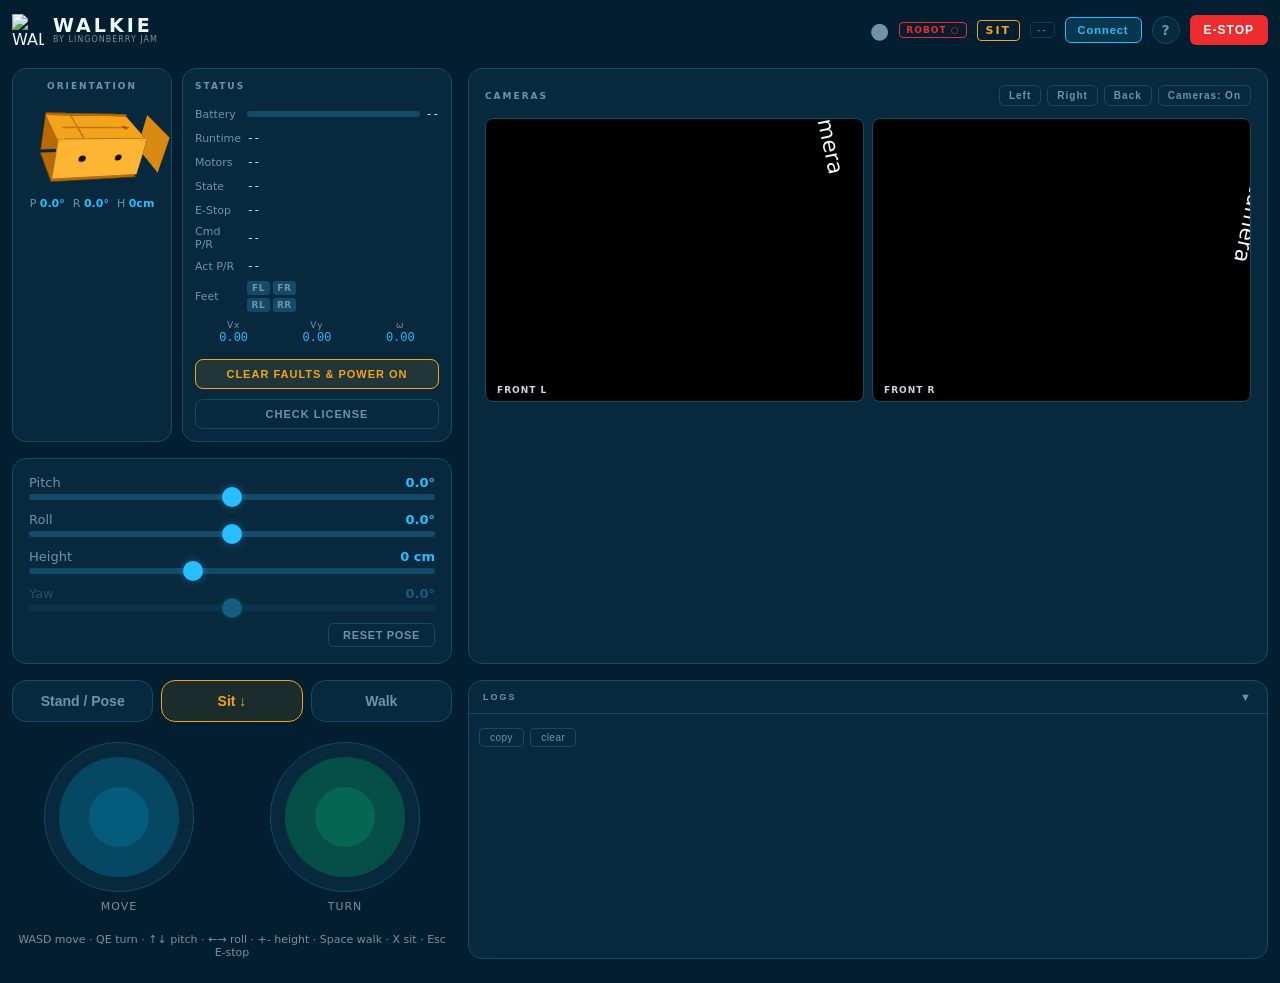
==== commit 11f9c34b: "Rebrand UI to WALKIE by Lingonberry Jam (logo + palette) - Name the app WALKIE, with "by Lingonberry" ====
--- a/web/index.html
+++ b/web/index.html
@@ -3,7 +3,8 @@
 <head>
   <meta charset="UTF-8" />
   <meta name="viewport" content="width=device-width, initial-scale=1.0, user-scalable=no" />
-  <title>Spot Controller</title>
+  <title>WALKIE</title>
+  <link rel="icon" href="/logo.svg" type="image/svg+xml" />
   <link rel="stylesheet" href="styles.css" />
 </head>
 <body>
@@ -11,7 +12,13 @@
 
     <!-- Header bar -->
     <header>
-      <div class="brand">SPOT</div>
+      <div class="brand">
+        <img src="/logo.svg" alt="WALKIE" class="brand-logo" />
+        <span class="brand-text">
+          <span class="brand-name">WALKIE</span>
+          <span class="brand-by">by Lingonberry Jam</span>
+        </span>
+      </div>
       <div id="conn-indicator" class="indicator disconnected" title="Browser link to server">●</div>
       <div id="robot-status" class="robot-status offline" title="Server link to robot">ROBOT ○</div>
       <div id="mode-badge" class="badge stand">STAND</div>
--- a/web/styles.css
+++ b/web/styles.css
@@ -1,23 +1,26 @@
 /* ----------------------------------------------------------------
-   Spot Controller — dark UI, touch-friendly, 360px min width
+   WALKIE by Lingonberry Jam — dark UI, touch-friendly, 360px min width
+   Palette from the Lingonberry logo: blue #27BEFF, red #ED2C2F,
+   orange #F1A839, on Lingonberry's deep navy.
    ---------------------------------------------------------------- */
 
 *, *::before, *::after { box-sizing: border-box; margin: 0; padding: 0; }
 
 :root {
-  --bg:       #0d0f14;
-  --surface:  #1a1d26;
-  --border:   #2a2d3a;
-  --accent:   #00c6ff;
-  --walk:     #00e87a;
-  --stand:    #c8d0e0;
-  --danger:   #ff3a3a;
-  --text:     #e0e6f0;
-  --muted:    #6b7280;
-  --radius:   12px;
-}
-
-html, body { height: 100%; background: var(--bg); color: var(--text); font-family: system-ui, sans-serif; }
+  --bg:       #021E30;   /* Lingonberry deep navy */
+  --surface:  #08293D;   /* panels */
+  --border:   #134A68;   /* muted blue border */
+  --accent:   #27BEFF;   /* logo blue — primary highlight / positive / connected */
+  --walk:     #27BEFF;   /* walk / go / connected = brand blue */
+  --stand:    #A8EEFF;   /* light blue — neutral mode text */
+  --warn:     #F5A31A;   /* logo orange — warnings / secondary actions / sit */
+  --danger:   #ED2C2F;   /* logo red — E-Stop / faults / offline */
+  --text:     #F0FBFF;   /* near-white blue */
+  --muted:    #6F93A8;   /* muted blue-grey */
+  --radius:   14px;
+}
+
+html, body { height: 100%; background: var(--bg); color: var(--text); font-family: 'M PLUS Rounded 1c', system-ui, sans-serif; }
 
 #app {
   display: flex;
@@ -37,12 +40,15 @@
   padding: 14px 0 6px;
 }
 .brand {
-  font-size: 18px;
-  font-weight: 700;
-  letter-spacing: 4px;
-  color: var(--accent);
+  display: flex;
+  align-items: center;
+  gap: 9px;
   margin-right: auto;
 }
+.brand-logo { width: 32px; height: 32px; display: block; flex-shrink: 0; }
+.brand-text { display: flex; flex-direction: column; line-height: 1.05; }
+.brand-name { font-size: 19px; font-weight: 800; letter-spacing: 3px; color: var(--text); }
+.brand-by { font-size: 8px; letter-spacing: 1px; color: var(--muted); text-transform: uppercase; }
 .indicator { font-size: 22px; transition: color 0.3s; }
 .indicator.connected    { color: var(--walk); }
 .indicator.disconnected { color: var(--muted); }
@@ -70,20 +76,20 @@
   transition: opacity 0.15s, background 0.2s;
 }
 .conn-btn.disconnected {
-  background: rgba(0, 232, 122, 0.15);
+  background: rgba(39, 190, 255, 0.15);
   border-color: var(--walk);
   color: var(--walk);
 }
 .conn-btn.connected {
-  background: rgba(251, 191, 36, 0.12);
-  border-color: #fbbf24;
-  color: #fbbf24;
+  background: rgba(245, 163, 26, 0.12);
+  border-color: var(--warn);
+  color: var(--warn);
 }
 .conn-btn:active { opacity: 0.7; }
 .conn-btn:disabled { opacity: 0.35; cursor: default; }
 
 /* Badge SIT state */
-.badge.sit { color: #f5c200; border-color: #f5c200; }
+.badge.sit { color: var(--warn); border-color: var(--warn); }
 
 /* Walk backend chip: small, muted; brightens when a custom gait is live */
 .backend-chip {
@@ -97,7 +103,7 @@
   opacity: 0.7;
 }
 .backend-chip.custom   { color: var(--walk); border-color: var(--walk); }
-.backend-chip.mobility { color: #f5c200;    border-color: #f5c200; }
+.backend-chip.mobility { color: var(--warn);    border-color: var(--warn); }
 .backend-chip.live     { opacity: 1; box-shadow: 0 0 6px var(--walk); }
 
 /* Robot link chip (server to robot), distinct from the browser to server dot */
@@ -111,16 +117,16 @@
   white-space: nowrap;
 }
 .robot-status.online   { color: var(--walk);   border-color: var(--walk); }
-.robot-status.degraded { color: #f5c200;       border-color: #f5c200; }
+.robot-status.degraded { color: var(--warn);       border-color: var(--warn); }
 .robot-status.offline  { color: var(--danger); border-color: var(--danger); }
 
 /* Prominent robot error banner */
 .robot-banner {
   margin: 8px 0 0;
   padding: 8px 12px;
-  border: 1px solid #f5c200;
-  background: rgba(245, 194, 0, 0.12);
-  color: #f5c200;
+  border: 1px solid var(--warn);
+  background: rgba(245, 163, 26, 0.12);
+  color: var(--warn);
   border-radius: 8px;
   font-size: 12px;
   font-weight: 600;
@@ -207,17 +213,17 @@
 
 .rb-face {
   position: absolute;
-  background: #f5c200;
+  background: var(--warn);
   border: 1px solid rgba(0,0,0,0.35);
 }
 
 /* 90 × 44 × 50 box  (length × height × width) */
-.rb-top    { width:90px; height:50px; top:0;    left:0;   transform: rotateX(90deg)  translateZ(22px); background: #f5c200; }
-.rb-bottom { width:90px; height:50px; top:0;    left:0;   transform: rotateX(-90deg) translateZ(22px); background: #c8961a; }
-.rb-front  { width:90px; height:44px; top:0;    left:0;   transform: translateZ(25px); background: #e8b800; position: relative; }
-.rb-back   { width:90px; height:44px; top:0;    left:0;   transform: rotateY(180deg) translateZ(25px); background: #c8961a; }
-.rb-left   { width:50px; height:44px; top:0;    left:0;   transform: rotateY(-90deg) translateZ(0);   background: #daa800; }
-.rb-right  { width:50px; height:44px; top:0;    left:90px; transform: rotateY(90deg) translateZ(0);   background: #daa800; }
+.rb-top    { width:90px; height:50px; top:0;    left:0;   transform: rotateX(90deg)  translateZ(22px); background: var(--warn); }
+.rb-bottom { width:90px; height:50px; top:0;    left:0;   transform: rotateX(-90deg) translateZ(22px); background: #B86A06; }
+.rb-front  { width:90px; height:44px; top:0;    left:0;   transform: translateZ(25px); background: #FFB534; position: relative; }
+.rb-back   { width:90px; height:44px; top:0;    left:0;   transform: rotateY(180deg) translateZ(25px); background: #B86A06; }
+.rb-left   { width:50px; height:44px; top:0;    left:0;   transform: rotateY(-90deg) translateZ(0);   background: #D98A12; }
+.rb-right  { width:50px; height:44px; top:0;    left:90px; transform: rotateY(90deg) translateZ(0);   background: #D98A12; }
 
 /* Spine stripe on top */
 .rb-spine {
@@ -293,7 +299,7 @@
   font-size: 11px;
 }
 .stat-val.ok     { color: var(--walk); }
-.stat-val.warn   { color: #fbbf24; }
+.stat-val.warn   { color: var(--warn); }
 .stat-val.danger { color: var(--danger); }
 
 /* Battery bar */
@@ -310,7 +316,7 @@
   border-radius: 3px;
   transition: width 0.4s, background 0.4s;
 }
-.batt-fill.warn   { background: #fbbf24; }
+.batt-fill.warn   { background: var(--warn); }
 .batt-fill.danger { background: var(--danger); }
 
 /* Foot contact grid */
@@ -331,7 +337,7 @@
   transition: background 0.2s, color 0.2s;
 }
 .foot.contact {
-  background: rgba(0, 232, 122, 0.2);
+  background: rgba(39, 190, 255, 0.2);
   color: var(--walk);
 }
 
@@ -355,12 +361,12 @@
 
 /* Fault box */
 .fault-box {
-  background: rgba(255,58,58,0.12);
+  background: rgba(237, 44, 47, 0.12);
   border: 1px solid var(--danger);
   border-radius: 6px;
   padding: 6px 8px;
   font-size: 11px;
-  color: #ff8080;
+  color: #FFA090;
   line-height: 1.5;
   margin-top: 2px;
 }
@@ -368,17 +374,17 @@
 
 /* ---- Sit button ---- */
 .sit-btn {
-  color: #f5c200 !important;
+  color: var(--warn) !important;
 }
 .sit-btn:hover {
-  background: #1a1600 !important;
-  border-color: #f5c200 !important;
-  color: #f5c200 !important;
+  background: rgba(245, 163, 26, 0.10) !important;
+  border-color: var(--warn) !important;
+  color: var(--warn) !important;
 }
 .sit-btn.active {
-  background: #1a1600 !important;
-  border-color: #f5c200 !important;
-  color: #f5c200 !important;
+  background: rgba(245, 163, 26, 0.10) !important;
+  border-color: var(--warn) !important;
+  color: var(--warn) !important;
 }
 
 /* ---- Pose sliders ---- */
@@ -419,7 +425,7 @@
   border-radius: 50%;
   background: var(--accent);
   cursor: grab;
-  box-shadow: 0 0 8px rgba(0, 198, 255, 0.4);
+  box-shadow: 0 0 8px rgba(39, 190, 255, 0.4);
 }
 input[type=range]:active::-webkit-slider-thumb { cursor: grabbing; }
 
@@ -449,7 +455,7 @@
   color: var(--accent);
 }
 #walk-btn.active {
-  background: #0d2219;
+  background: rgba(39, 190, 255, 0.12);
   border-color: var(--walk);
   color: var(--walk);
 }
@@ -494,6 +500,35 @@
 @media (max-width: 400px) {
   .joystick-zone { width: 130px; height: 130px; }
   .keys-hint { display: none; }
+}
+
+/* Wide screens: use the real estate. Controls on the left, big cameras + logs
+   on the right, instead of one narrow scrolling column. */
+@media (min-width: 1024px) {
+  #app {
+    max-width: 1280px;
+    display: grid;
+    grid-template-columns: 440px minmax(0, 1fr);
+    grid-template-areas:
+      "header header"
+      "telem  cam"
+      "pose   cam"
+      "mode   log"
+      "joy    log"
+      "keys   log";
+    align-content: start;
+    column-gap: 16px;
+  }
+  header        { grid-area: header; }
+  .telemetry-row { grid-area: telem; }
+  .pose-panel   { grid-area: pose; }
+  .mode-row     { grid-area: mode; }
+  .joystick-row { grid-area: joy; }
+  .keys-hint    { grid-area: keys; }
+  .camera-panel { grid-area: cam; }
+  .log-panel    { grid-area: log; align-self: stretch; }
+  /* Bigger driver-view tiles when there is room */
+  .cam-tile { min-width: 240px; }
 }
 
 /* ---- Log panel ---- */
@@ -533,7 +568,7 @@
   white-space: pre-wrap;
   word-break: break-all;
 }
-.log-line-warn  { color: #fbbf24; }
+.log-line-warn  { color: var(--warn); }
 .log-line-error { color: var(--danger); }
 .log-actions {
   display: flex;
@@ -676,9 +711,9 @@
   font-weight: 700;
   letter-spacing: 1px;
   text-transform: uppercase;
-  background: rgba(245, 194, 0, 0.10);
-  color: #f5c200;
-  border: 1px solid #f5c200;
+  background: rgba(245, 163, 26, 0.10);
+  color: var(--warn);
+  border: 1px solid var(--warn);
   border-radius: 8px;
   cursor: pointer;
   transition: opacity 0.15s;
